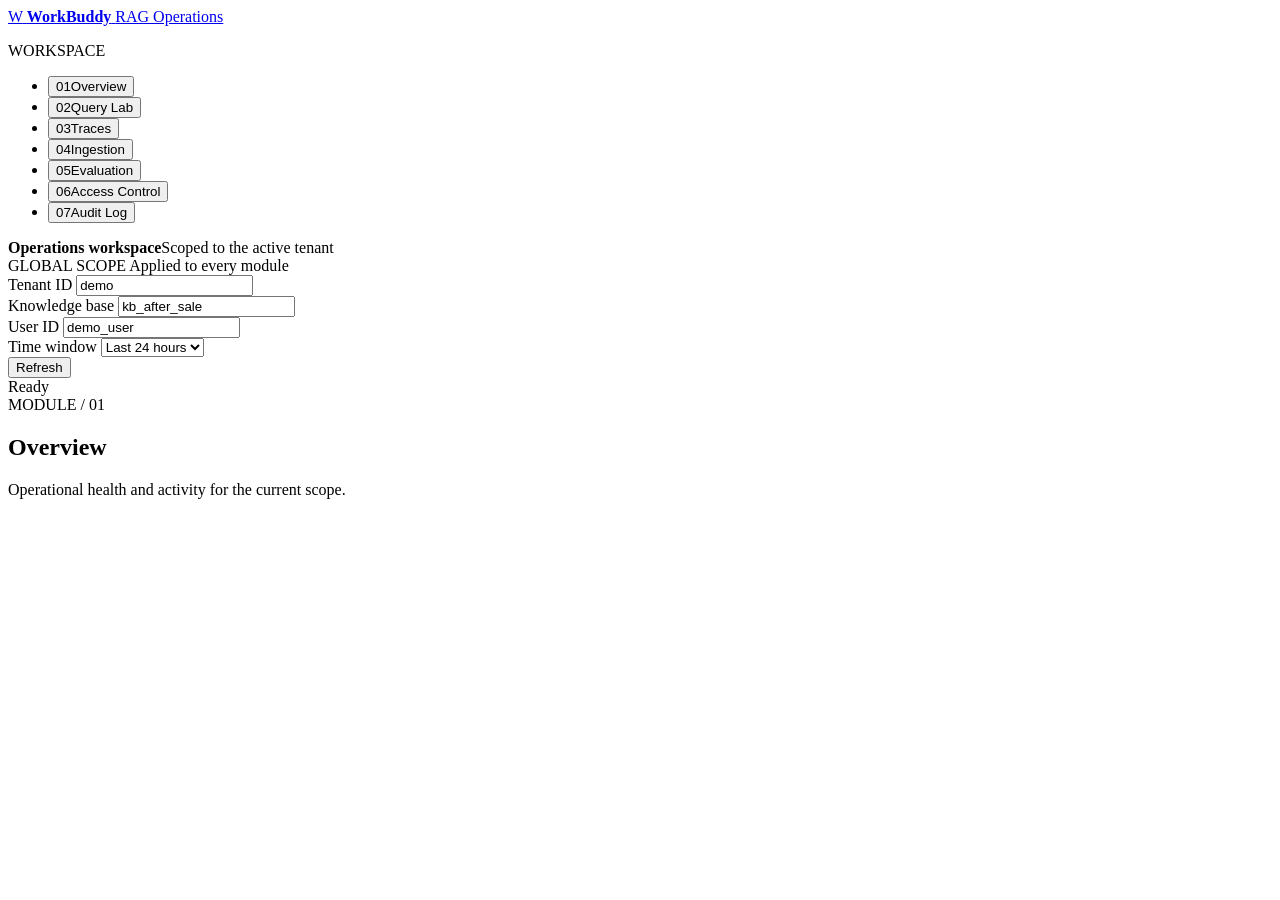
==== app/static/workbench.html @ 3722b0e7 "feat(ui): add WorkBuddy application shell" ====
<!doctype html>
<html lang="en">
<head>
  <meta charset="utf-8">
  <meta name="viewport" content="width=device-width, initial-scale=1">
  <meta name="color-scheme" content="light">
  <title>RAG Operations Console</title>
  <link rel="stylesheet" href="/ui/css/workbench.css">
</head>
<body>
  <div class="wb-app">
    <aside class="wb-sidebar">
      <a class="wb-brand" href="#/overview" aria-label="WorkBuddy overview">
        <span class="wb-brand-mark" aria-hidden="true">W</span>
        <span class="wb-brand-copy">
          <strong>WorkBuddy</strong>
          <span>RAG Operations</span>
        </span>
      </a>

      <nav class="wb-nav" aria-label="Workspace modules">
        <p class="wb-nav-label">WORKSPACE</p>
        <ul class="wb-nav-list">
          <li><button class="wb-nav-link is-active" type="button" data-nav="overview" aria-current="page" aria-controls="view-overview"><span class="wb-nav-index">01</span><span>Overview</span></button></li>
          <li><button class="wb-nav-link" type="button" data-nav="lab" aria-controls="view-lab"><span class="wb-nav-index">02</span><span>Query Lab</span></button></li>
          <li><button class="wb-nav-link" type="button" data-nav="traces" aria-controls="view-traces"><span class="wb-nav-index">03</span><span>Traces</span></button></li>
          <li><button class="wb-nav-link" type="button" data-nav="ingestion" aria-controls="view-ingestion"><span class="wb-nav-index">04</span><span>Ingestion</span></button></li>
          <li><button class="wb-nav-link" type="button" data-nav="evaluation" aria-controls="view-evaluation"><span class="wb-nav-index">05</span><span>Evaluation</span></button></li>
          <li><button class="wb-nav-link" type="button" data-nav="access" aria-controls="view-access"><span class="wb-nav-index">06</span><span>Access Control</span></button></li>
          <li><button class="wb-nav-link" type="button" data-nav="audit" aria-controls="view-audit"><span class="wb-nav-index">07</span><span>Audit Log</span></button></li>
        </ul>
      </nav>

      <div class="wb-sidebar-footer">
        <span class="wb-status-dot" aria-hidden="true"></span>
        <div><strong>Operations workspace</strong><span>Scoped to the active tenant</span></div>
      </div>
    </aside>

    <div class="wb-workspace">
      <header class="wb-topbar">
        <div class="wb-scope-heading">
          <span class="wb-eyebrow">GLOBAL SCOPE</span>
          <span class="wb-scope-caption">Applied to every module</span>
        </div>
        <form id="scope-form" class="wb-scope" aria-label="Global request scope">
          <div class="wb-field wb-field-tenant">
            <label for="scope-tenant">Tenant ID</label>
            <input id="scope-tenant" name="tenant" value="demo" maxlength="64" autocomplete="off" spellcheck="false" required>
          </div>
          <div class="wb-field wb-field-kb">
            <label for="scope-kb">Knowledge base</label>
            <input id="scope-kb" name="kb" value="kb_after_sale" maxlength="64" autocomplete="off" spellcheck="false" required>
          </div>
          <div class="wb-field wb-field-user">
            <label for="scope-user">User ID</label>
            <input id="scope-user" name="user" value="demo_user" maxlength="64" autocomplete="off" spellcheck="false">
          </div>
          <div class="wb-field wb-field-window">
            <label for="scope-window">Time window</label>
            <select id="scope-window" name="window">
              <option value="1h">Last hour</option>
              <option value="24h" selected>Last 24 hours</option>
              <option value="7d">Last 7 days</option>
              <option value="30d">Last 30 days</option>
            </select>
          </div>
          <button id="scope-refresh" class="wb-refresh" type="submit">Refresh</button>
        </form>
        <output id="app-status" class="wb-app-status" role="status" aria-live="polite">Ready</output>
      </header>

      <main id="wb-main" class="wb-main">
        <section id="view-overview" data-view="overview" aria-labelledby="view-overview-title">
          <header class="wb-view-header">
            <div><span class="wb-view-kicker">MODULE / 01</span><h1 id="view-overview-title">Overview</h1></div>
            <p>Operational health and activity for the current scope.</p>
          </header>
          <div class="wb-view-body" data-view-body></div>
        </section>

        <section id="view-lab" data-view="lab" hidden aria-labelledby="view-lab-title">
          <header class="wb-view-header">
            <div><span class="wb-view-kicker">MODULE / 02</span><h1 id="view-lab-title">Query Lab</h1></div>
            <p>Inspect retrieval and generation behavior in a controlled scope.</p>
          </header>
          <div class="wb-view-body" data-view-body></div>
        </section>

        <section id="view-traces" data-view="traces" hidden aria-labelledby="view-traces-title">
          <header class="wb-view-header">
            <div><span class="wb-view-kicker">MODULE / 03</span><h1 id="view-traces-title">Traces</h1></div>
            <p>Follow request execution and diagnostic evidence.</p>
          </header>
          <div class="wb-view-body" data-view-body></div>
        </section>

        <section id="view-ingestion" data-view="ingestion" hidden aria-labelledby="view-ingestion-title">
          <header class="wb-view-header">
            <div><span class="wb-view-kicker">MODULE / 04</span><h1 id="view-ingestion-title">Ingestion</h1></div>
            <p>Monitor document intake and processing jobs.</p>
          </header>
          <div class="wb-view-body" data-view-body></div>
        </section>

        <section id="view-evaluation" data-view="evaluation" hidden aria-labelledby="view-evaluation-title">
          <header class="wb-view-header">
            <div><span class="wb-view-kicker">MODULE / 05</span><h1 id="view-evaluation-title">Evaluation</h1></div>
            <p>Review quality runs and comparable evaluation results.</p>
          </header>
          <div class="wb-view-body" data-view-body></div>
        </section>

        <section id="view-access" data-view="access" hidden aria-labelledby="view-access-title">
          <header class="wb-view-header">
            <div><span class="wb-view-kicker">MODULE / 06</span><h1 id="view-access-title">Access Control</h1></div>
            <p>Inspect identity, permissions, and knowledge-base access.</p>
          </header>
          <div class="wb-view-body" data-view-body></div>
        </section>

        <section id="view-audit" data-view="audit" hidden aria-labelledby="view-audit-title">
          <header class="wb-view-header">
            <div><span class="wb-view-kicker">MODULE / 07</span><h1 id="view-audit-title">Audit Log</h1></div>
            <p>Review scoped operational actions and audit evidence.</p>
          </header>
          <div class="wb-view-body" data-view-body></div>
        </section>
      </main>
    </div>
  </div>
  <script type="module" src="/ui/js/app.mjs"></script>
</body>
</html>
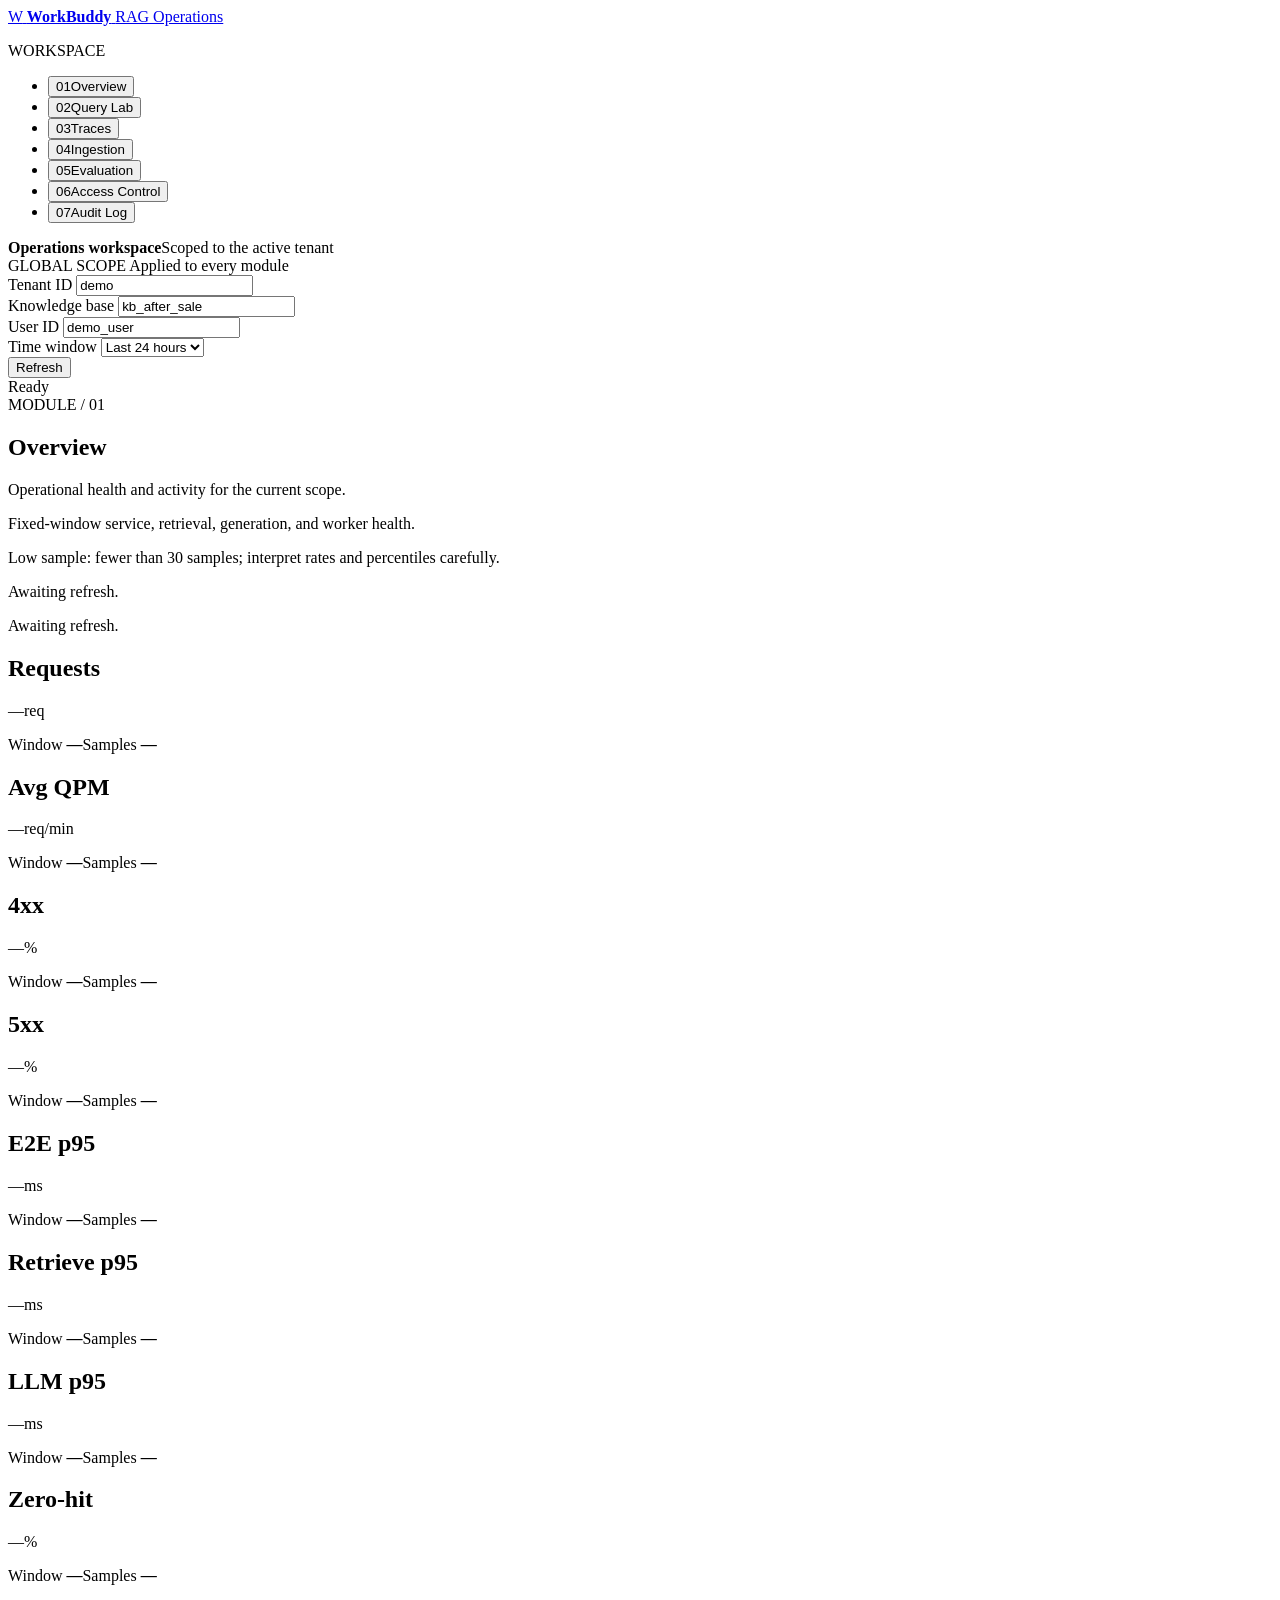
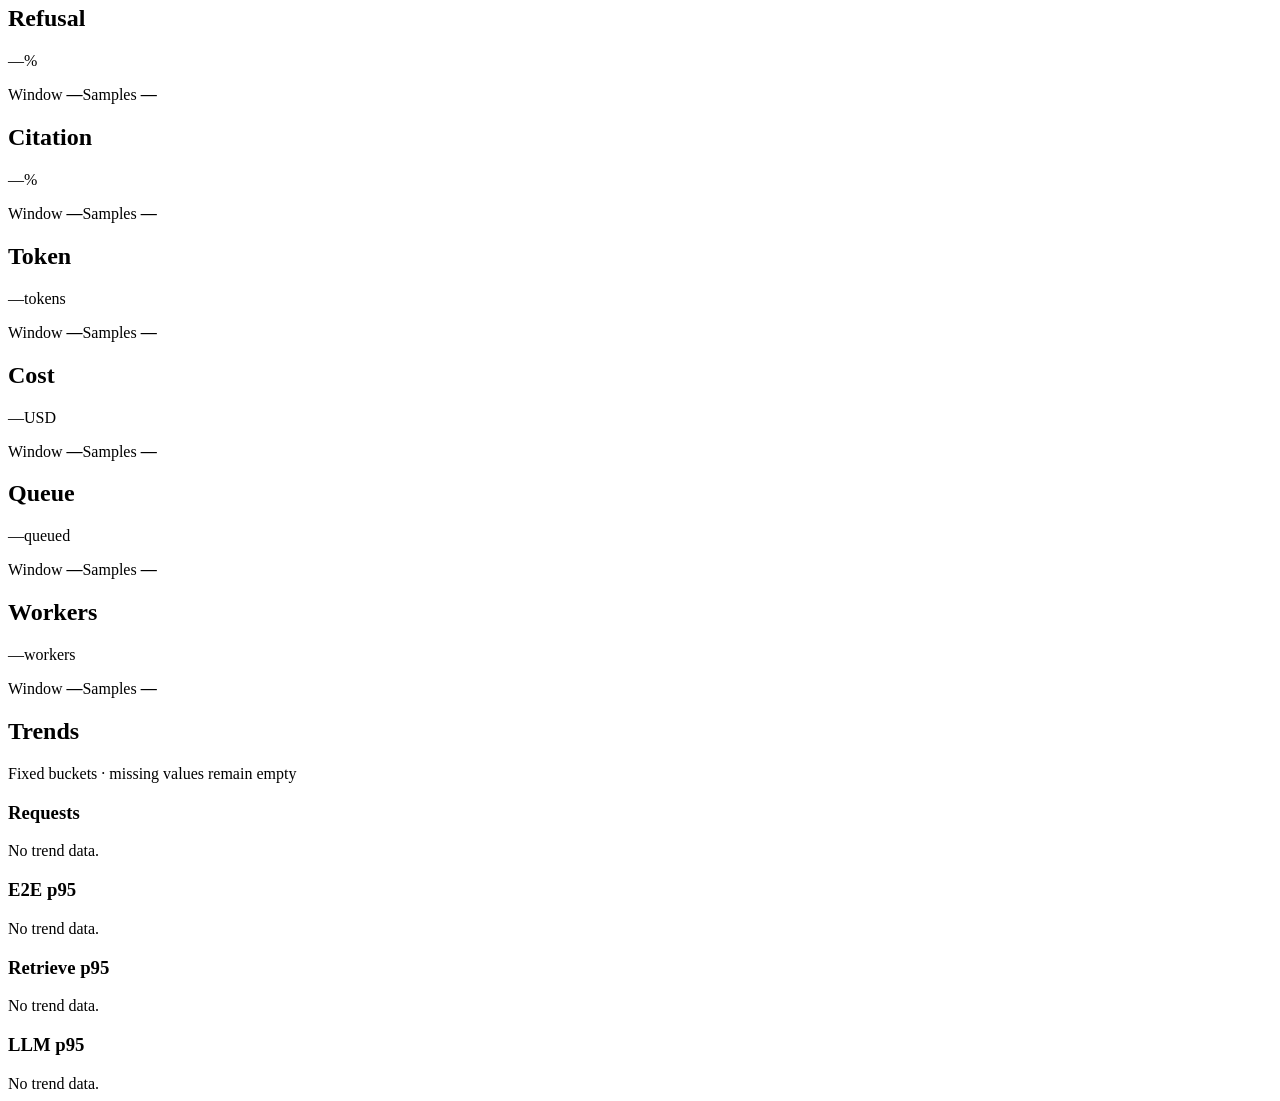
==== commit 5b91e9fc: "feat(ui): add professional overview and trends" ====
--- a/app/static/workbench.html
+++ b/app/static/workbench.html
@@ -76,7 +76,115 @@
             <div><span class="wb-view-kicker">MODULE / 01</span><h1 id="view-overview-title">Overview</h1></div>
             <p>Operational health and activity for the current scope.</p>
           </header>
-          <div class="wb-view-body" data-view-body></div>
+          <div class="wb-view-body wb-overview" data-view-body>
+            <div class="wb-overview-toolbar">
+              <div>
+                <p class="wb-overview-caption">Fixed-window service, retrieval, generation, and worker health.</p>
+                <p class="wb-overview-legend">Low sample: fewer than 30 samples; interpret rates and percentiles carefully.</p>
+              </div>
+              <div class="wb-overview-statuses" aria-live="polite">
+                <p data-overview-summary-status data-state="idle" role="status">Awaiting refresh.</p>
+                <p data-overview-trends-status data-state="idle" role="status">Awaiting refresh.</p>
+              </div>
+            </div>
+
+            <div class="wb-overview-grid" aria-label="Operational metrics">
+              <article class="wb-overview-card" data-overview-card="requests">
+                <h2>Requests</h2>
+                <p class="wb-overview-reading"><output data-overview-value="requests">—</output><span data-overview-unit="requests">req</span></p>
+                <p class="wb-overview-meta"><span>Window <strong data-overview-window="requests">—</strong></span><span>Samples <strong data-overview-samples="requests">—</strong></span></p>
+                <p class="wb-overview-note" data-overview-note="requests" hidden></p>
+              </article>
+              <article class="wb-overview-card" data-overview-card="avg_qpm">
+                <h2>Avg QPM</h2>
+                <p class="wb-overview-reading"><output data-overview-value="avg_qpm">—</output><span data-overview-unit="avg_qpm">req/min</span></p>
+                <p class="wb-overview-meta"><span>Window <strong data-overview-window="avg_qpm">—</strong></span><span>Samples <strong data-overview-samples="avg_qpm">—</strong></span></p>
+                <p class="wb-overview-note" data-overview-note="avg_qpm" hidden></p>
+              </article>
+              <article class="wb-overview-card" data-overview-card="client_errors">
+                <h2>4xx</h2>
+                <p class="wb-overview-reading"><output data-overview-value="client_errors">—</output><span data-overview-unit="client_errors">%</span></p>
+                <p class="wb-overview-meta"><span>Window <strong data-overview-window="client_errors">—</strong></span><span>Samples <strong data-overview-samples="client_errors">—</strong></span></p>
+                <p class="wb-overview-note" data-overview-note="client_errors" hidden></p>
+              </article>
+              <article class="wb-overview-card" data-overview-card="server_errors">
+                <h2>5xx</h2>
+                <p class="wb-overview-reading"><output data-overview-value="server_errors">—</output><span data-overview-unit="server_errors">%</span></p>
+                <p class="wb-overview-meta"><span>Window <strong data-overview-window="server_errors">—</strong></span><span>Samples <strong data-overview-samples="server_errors">—</strong></span></p>
+                <p class="wb-overview-note" data-overview-note="server_errors" hidden></p>
+              </article>
+              <article class="wb-overview-card" data-overview-card="e2e_p95">
+                <h2>E2E p95</h2>
+                <p class="wb-overview-reading"><output data-overview-value="e2e_p95">—</output><span data-overview-unit="e2e_p95">ms</span></p>
+                <p class="wb-overview-meta"><span>Window <strong data-overview-window="e2e_p95">—</strong></span><span>Samples <strong data-overview-samples="e2e_p95">—</strong></span></p>
+                <p class="wb-overview-note" data-overview-note="e2e_p95" hidden></p>
+              </article>
+              <article class="wb-overview-card" data-overview-card="retrieval_p95">
+                <h2>Retrieve p95</h2>
+                <p class="wb-overview-reading"><output data-overview-value="retrieval_p95">—</output><span data-overview-unit="retrieval_p95">ms</span></p>
+                <p class="wb-overview-meta"><span>Window <strong data-overview-window="retrieval_p95">—</strong></span><span>Samples <strong data-overview-samples="retrieval_p95">—</strong></span></p>
+                <p class="wb-overview-note" data-overview-note="retrieval_p95" hidden></p>
+              </article>
+              <article class="wb-overview-card" data-overview-card="llm_p95">
+                <h2>LLM p95</h2>
+                <p class="wb-overview-reading"><output data-overview-value="llm_p95">—</output><span data-overview-unit="llm_p95">ms</span></p>
+                <p class="wb-overview-meta"><span>Window <strong data-overview-window="llm_p95">—</strong></span><span>Samples <strong data-overview-samples="llm_p95">—</strong></span></p>
+                <p class="wb-overview-note" data-overview-note="llm_p95" hidden></p>
+              </article>
+              <article class="wb-overview-card" data-overview-card="zero_hit">
+                <h2>Zero-hit</h2>
+                <p class="wb-overview-reading"><output data-overview-value="zero_hit">—</output><span data-overview-unit="zero_hit">%</span></p>
+                <p class="wb-overview-meta"><span>Window <strong data-overview-window="zero_hit">—</strong></span><span>Samples <strong data-overview-samples="zero_hit">—</strong></span></p>
+                <p class="wb-overview-note" data-overview-note="zero_hit" hidden></p>
+              </article>
+              <article class="wb-overview-card" data-overview-card="refusal">
+                <h2>Refusal</h2>
+                <p class="wb-overview-reading"><output data-overview-value="refusal">—</output><span data-overview-unit="refusal">%</span></p>
+                <p class="wb-overview-meta"><span>Window <strong data-overview-window="refusal">—</strong></span><span>Samples <strong data-overview-samples="refusal">—</strong></span></p>
+                <p class="wb-overview-note" data-overview-note="refusal" hidden></p>
+              </article>
+              <article class="wb-overview-card" data-overview-card="citation">
+                <h2>Citation</h2>
+                <p class="wb-overview-reading"><output data-overview-value="citation">—</output><span data-overview-unit="citation">%</span></p>
+                <p class="wb-overview-meta"><span>Window <strong data-overview-window="citation">—</strong></span><span>Samples <strong data-overview-samples="citation">—</strong></span></p>
+                <p class="wb-overview-note" data-overview-note="citation" hidden></p>
+              </article>
+              <article class="wb-overview-card" data-overview-card="tokens">
+                <h2>Token</h2>
+                <p class="wb-overview-reading"><output data-overview-value="tokens">—</output><span data-overview-unit="tokens">tokens</span></p>
+                <p class="wb-overview-meta"><span>Window <strong data-overview-window="tokens">—</strong></span><span>Samples <strong data-overview-samples="tokens">—</strong></span></p>
+                <p class="wb-overview-note" data-overview-note="tokens" hidden></p>
+              </article>
+              <article class="wb-overview-card" data-overview-card="cost">
+                <h2>Cost</h2>
+                <p class="wb-overview-reading"><output data-overview-value="cost">—</output><span data-overview-unit="cost">USD</span></p>
+                <p class="wb-overview-meta"><span>Window <strong data-overview-window="cost">—</strong></span><span>Samples <strong data-overview-samples="cost">—</strong></span></p>
+                <p class="wb-overview-note" data-overview-note="cost" hidden></p>
+              </article>
+              <article class="wb-overview-card" data-overview-card="queue">
+                <h2>Queue</h2>
+                <p class="wb-overview-reading"><output data-overview-value="queue">—</output><span data-overview-unit="queue">queued</span></p>
+                <p class="wb-overview-meta"><span>Window <strong data-overview-window="queue">—</strong></span><span>Samples <strong data-overview-samples="queue">—</strong></span></p>
+                <p class="wb-overview-note" data-overview-note="queue" hidden></p>
+              </article>
+              <article class="wb-overview-card" data-overview-card="workers">
+                <h2>Workers</h2>
+                <p class="wb-overview-reading"><output data-overview-value="workers">—</output><span data-overview-unit="workers">workers</span></p>
+                <p class="wb-overview-meta"><span>Window <strong data-overview-window="workers">—</strong></span><span>Samples <strong data-overview-samples="workers">—</strong></span></p>
+                <p class="wb-overview-note" data-overview-note="workers" hidden></p>
+              </article>
+            </div>
+
+            <div class="wb-overview-trends" aria-label="Operational trends">
+              <div class="wb-overview-trends-heading"><h2>Trends</h2><p>Fixed buckets · missing values remain empty</p></div>
+              <div class="wb-overview-trend-grid">
+                <article class="wb-overview-trend" data-overview-trend="requests"><h3>Requests</h3><div class="wb-overview-trend-canvas" data-overview-trend-svg="requests"><div class="wb-overview-empty" data-trend-empty>No trend data.</div></div></article>
+                <article class="wb-overview-trend" data-overview-trend="e2e_p95_ms"><h3>E2E p95</h3><div class="wb-overview-trend-canvas" data-overview-trend-svg="e2e_p95_ms"><div class="wb-overview-empty" data-trend-empty>No trend data.</div></div></article>
+                <article class="wb-overview-trend" data-overview-trend="retrieval_p95_ms"><h3>Retrieve p95</h3><div class="wb-overview-trend-canvas" data-overview-trend-svg="retrieval_p95_ms"><div class="wb-overview-empty" data-trend-empty>No trend data.</div></div></article>
+                <article class="wb-overview-trend" data-overview-trend="llm_p95_ms"><h3>LLM p95</h3><div class="wb-overview-trend-canvas" data-overview-trend-svg="llm_p95_ms"><div class="wb-overview-empty" data-trend-empty>No trend data.</div></div></article>
+              </div>
+            </div>
+          </div>
         </section>
 
         <section id="view-lab" data-view="lab" hidden aria-labelledby="view-lab-title">
